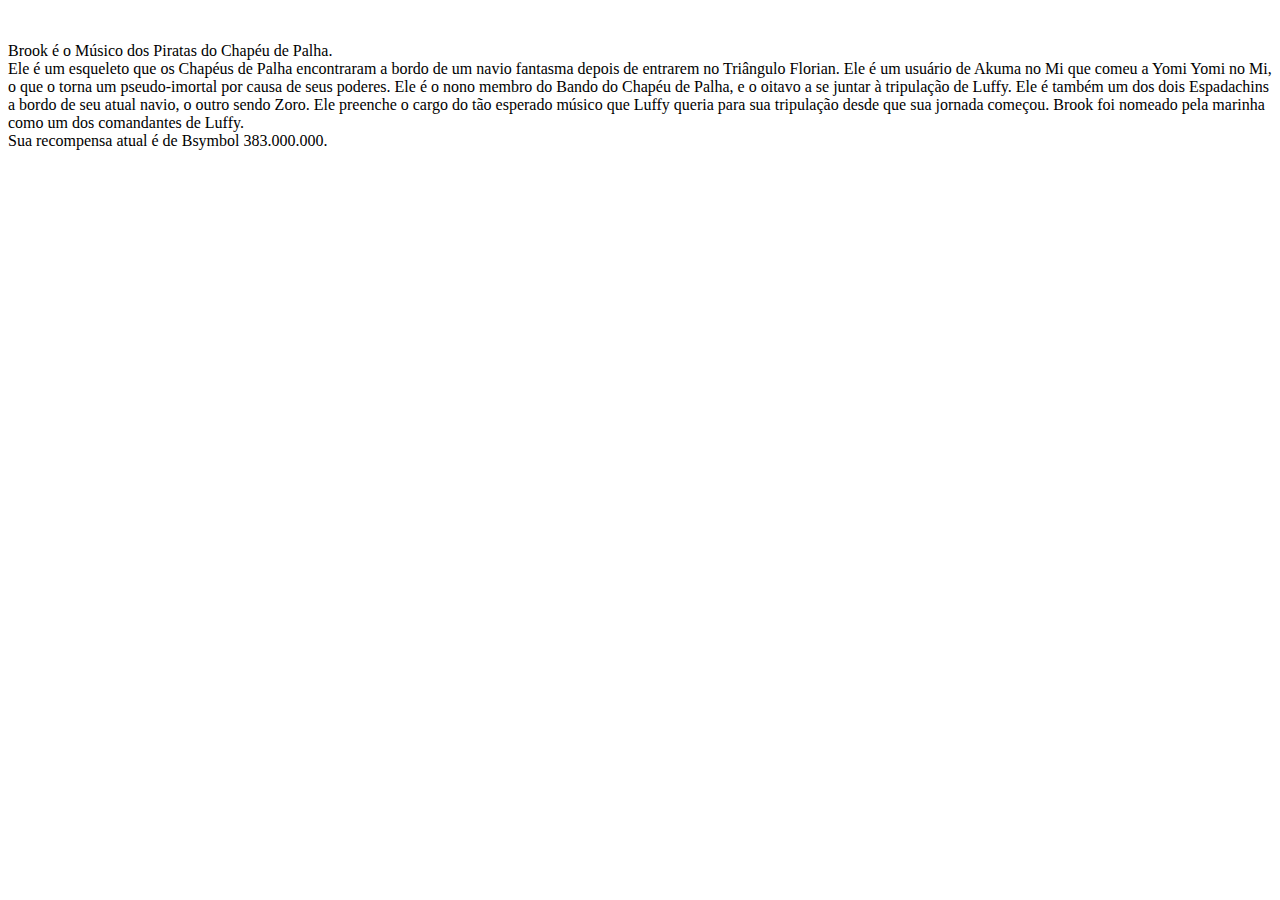
==== brook.html @ b97fc87e "1" ====
<!DOCTYPE html>
<html lang="pt-br">
<head>
    <meta charset="UTF-8">
    <meta name="viewport" content="width=device-width, initial-scale=1.0">
    <title>brook</title>
</head>
<body>
    <img src="" alt="">
    <p>Brook é o Músico dos Piratas do Chapéu de Palha. <br>
         Ele é um esqueleto que os Chapéus de Palha encontraram a bordo de um navio fantasma depois de entrarem no Triângulo Florian. Ele é um usuário de Akuma no Mi que comeu a Yomi Yomi no Mi, o que o torna um pseudo-imortal por causa de seus poderes. Ele é o nono membro do Bando do Chapéu de Palha, e o oitavo a se juntar à tripulação de Luffy. Ele é também um dos dois Espadachins a bordo de seu atual navio, o outro sendo Zoro. Ele preenche o cargo do tão esperado músico que Luffy queria para sua tripulação desde que sua jornada começou. Brook foi nomeado pela marinha como um dos comandantes de Luffy. <br>
          Sua recompensa atual é de Bsymbol 383.000.000.</p>
    
</body>
</html>
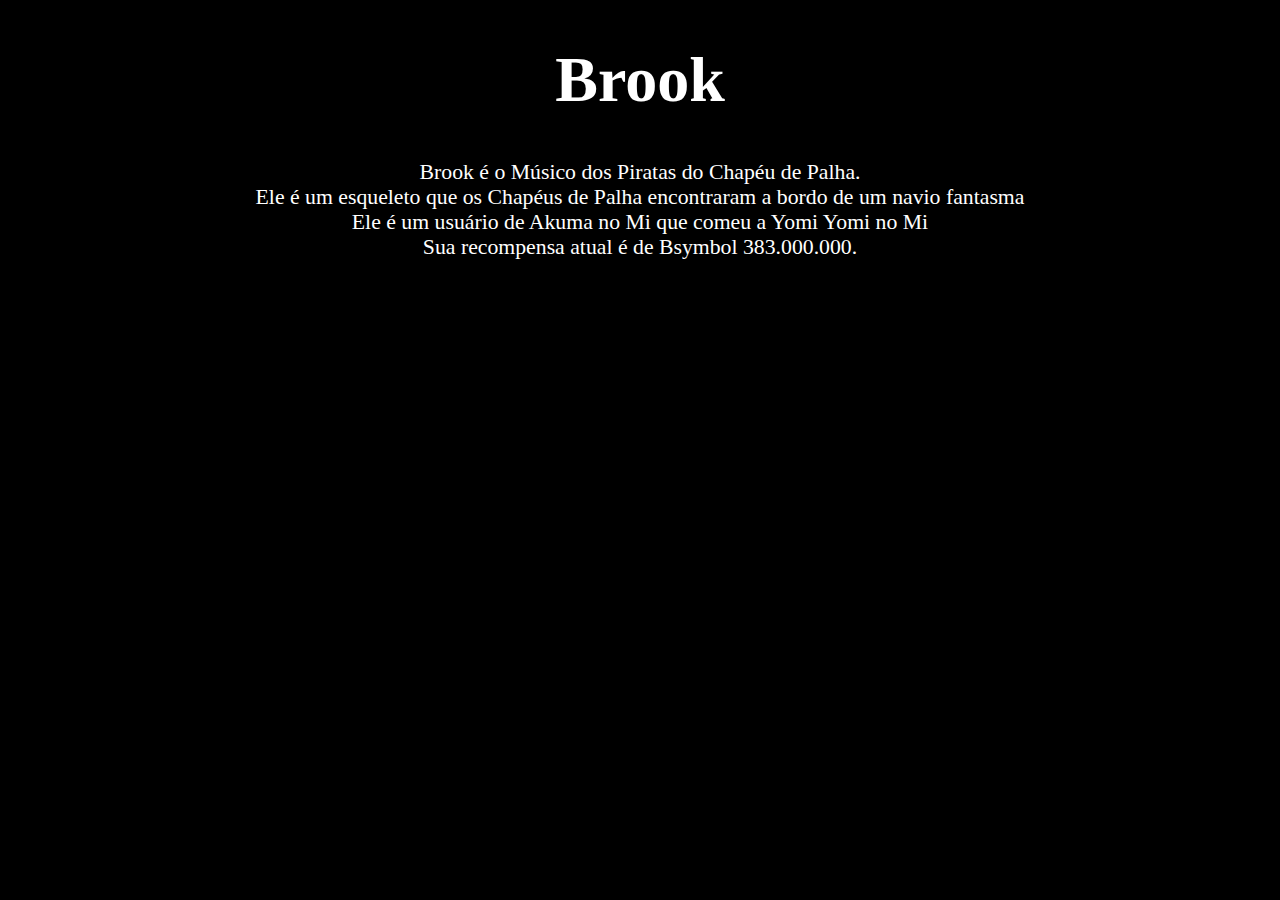
==== commit e61619b3: "1" ====
--- a/brook.html
+++ b/brook.html
@@ -4,12 +4,18 @@
     <meta charset="UTF-8">
     <meta name="viewport" content="width=device-width, initial-scale=1.0">
     <title>brook</title>
+    <link rel="stylesheet" href="Estilo/style1.css">
 </head>
 <body>
-    <img src="" alt="">
-    <p>Brook é o Músico dos Piratas do Chapéu de Palha. <br>
-         Ele é um esqueleto que os Chapéus de Palha encontraram a bordo de um navio fantasma depois de entrarem no Triângulo Florian. Ele é um usuário de Akuma no Mi que comeu a Yomi Yomi no Mi, o que o torna um pseudo-imortal por causa de seus poderes. Ele é o nono membro do Bando do Chapéu de Palha, e o oitavo a se juntar à tripulação de Luffy. Ele é também um dos dois Espadachins a bordo de seu atual navio, o outro sendo Zoro. Ele preenche o cargo do tão esperado músico que Luffy queria para sua tripulação desde que sua jornada começou. Brook foi nomeado pela marinha como um dos comandantes de Luffy. <br>
-          Sua recompensa atual é de Bsymbol 383.000.000.</p>
+    
+    <section id="texto">
+        <h1>Brook</h1>
+        <p>Brook é o Músico dos Piratas do Chapéu de Palha. <br>
+             Ele é um esqueleto que os Chapéus de Palha encontraram a bordo de um navio fantasma <br>             
+              Ele é um usuário de Akuma no Mi que comeu a Yomi Yomi no Mi <br>
+                Sua recompensa atual é de Bsymbol 383.000.000.</p>
+    </section>
+    <section id="img"><img src="" alt=""></section>
     
 </body>
 </html>--- a/Estilo/style1.css
+++ b/Estilo/style1.css
@@ -0,0 +1,18 @@
+@charset "UTF-8";
+
+body{
+    background-color: black;
+}
+section >h1{
+    text-align: center;
+    color: white;
+    font-size: 5vw;
+}
+section > p{
+    text-align: center;
+    color: white;
+    font-size: 1.7vw;
+}
+section img{
+    width: 98vw;
+}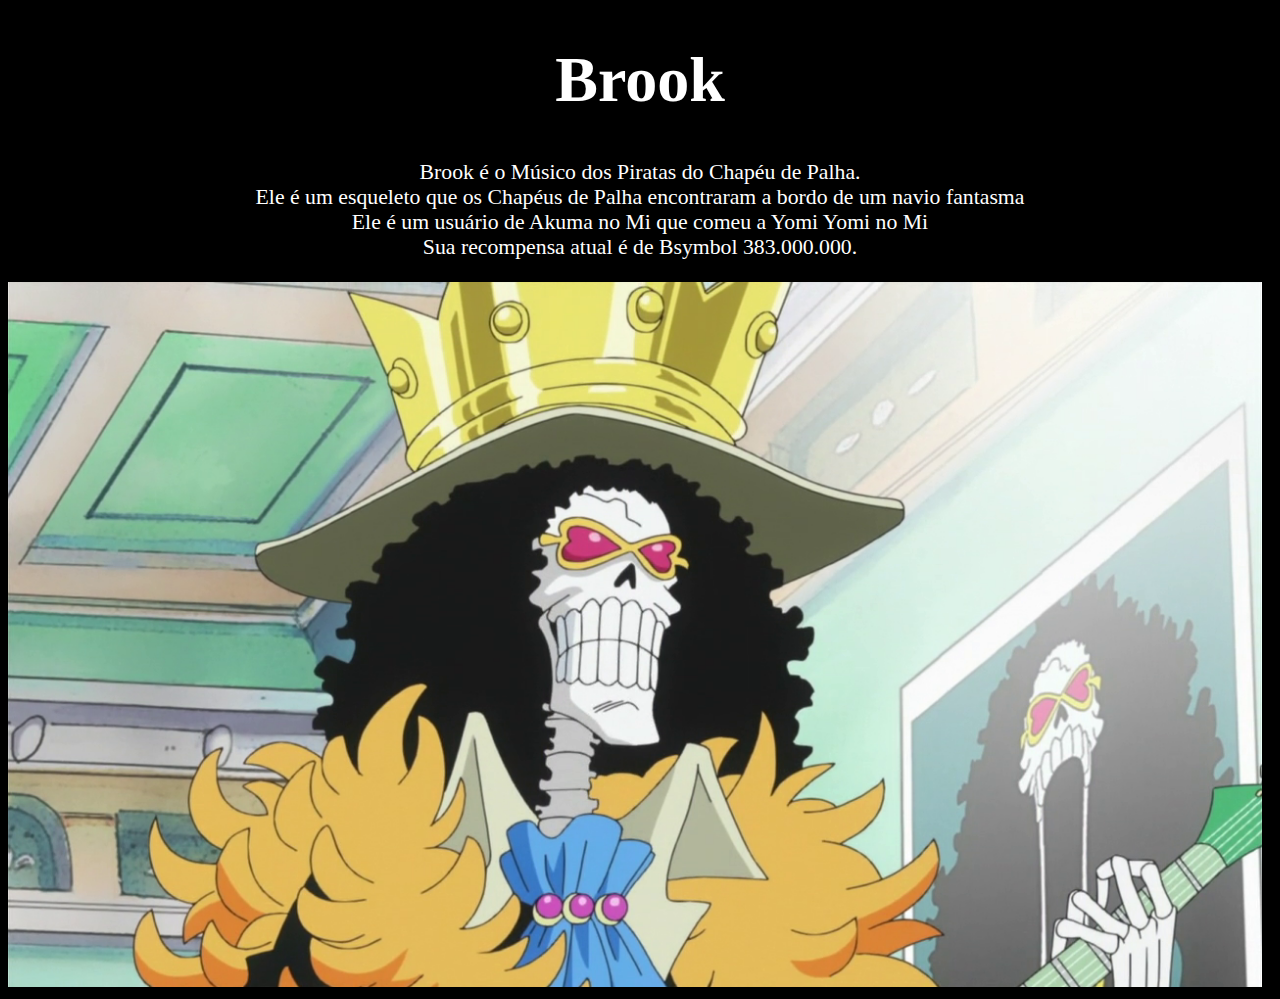
==== commit 4e61c1fd: "1" ====
--- a/brook.html
+++ b/brook.html
@@ -15,7 +15,7 @@
               Ele é um usuário de Akuma no Mi que comeu a Yomi Yomi no Mi <br>
                 Sua recompensa atual é de Bsymbol 383.000.000.</p>
     </section>
-    <section id="img"><img src="" alt=""></section>
+    <section id="img"><img src="imagens/Brookcerto.png" alt=""></section>
     
 </body>
 </html>